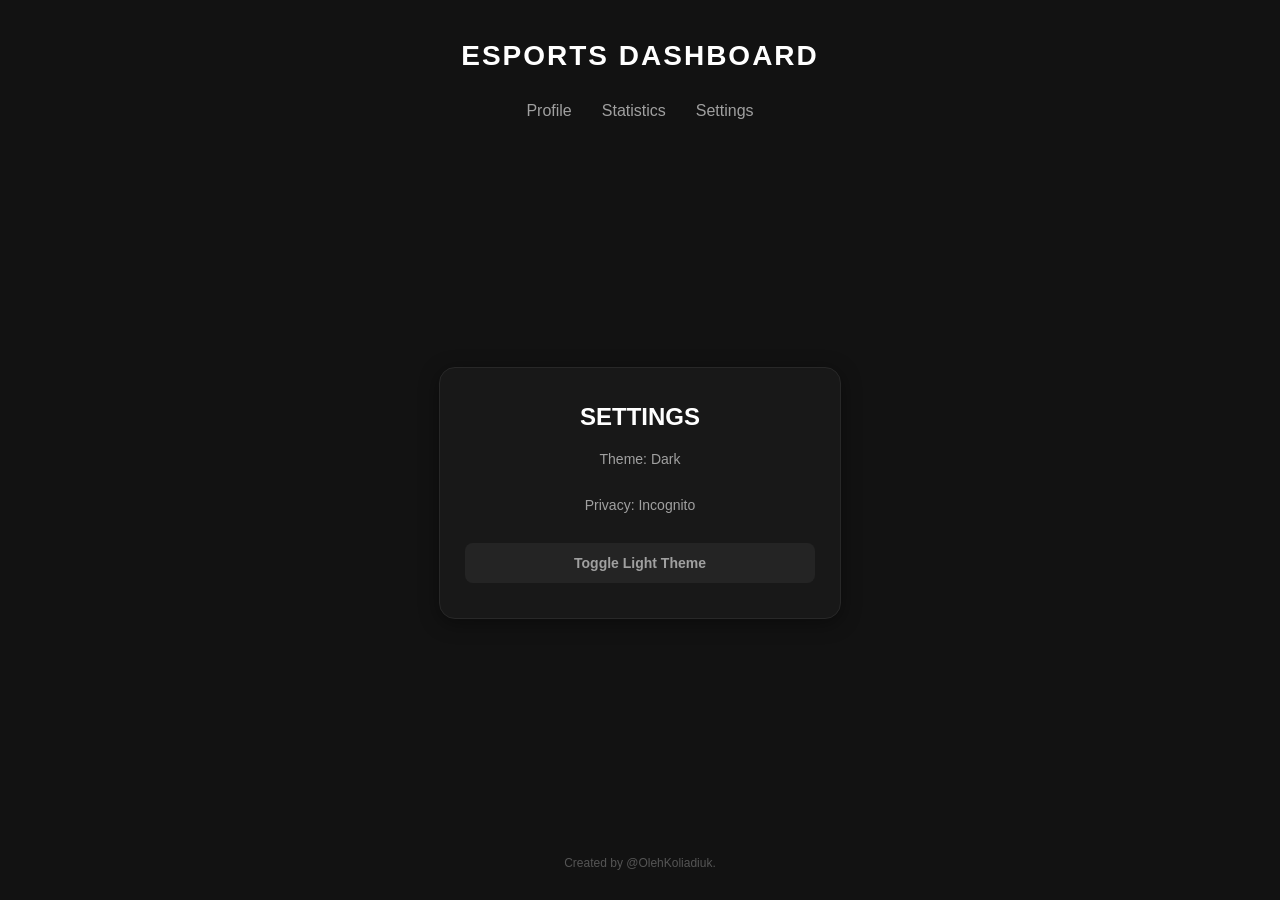
==== settings.html @ 88153d30 "Too lazy for normal structure" ====
<!DOCTYPE html>
<html lang="uk">
<head>
    <meta charset="UTF-8">
    <link rel="stylesheet" href="Profile.css">
    <script src="settings.js" defer></script>
    <title>Gamer Settings</title>
</head>
<body>
    
    <header>
        <h1>ESPORTS DASHBOARD</h1>
    </header>

    <nav>
        <a href="index.html" id="Profile">Profile</a>
        <a href="stats.html" id="Stats">Statistics</a>
        <a href="settings.html" id="Settings">Settings</a>
    </nav>

    <section>
        <div class="card">
            <h2>SETTINGS</h2>
            <p class="status" id="theme-text" style="margin-top: 20px;">Theme: Dark</p>
            <p class="status">Privacy: Incognito</p>
            <button id="toggle_theme_btn">Toggle Light Theme</button>
        </div>
    </section>

    <footer>
        <p>Created by @OlehKoliadiuk.</p>
    </footer>

</body>
</html>
---- Profile.css ----
body {
  background-color: var(--bg-color);
  font-family:
    -apple-system, BlinkMacSystemFont, "Segoe UI", Roboto, sans-serif;
  color: var(--text-color);
  margin: 0;
  display: flex;
  flex-direction: column;
  min-height: 100vh;
}

:root {
  --bg-color: #121212;
  --card-bg: #181818;
  --text-color: #ffffff;
  --text-muted: #a0a0a0;
}

header {
  text-align: center;
  padding: 40px 20px 20px 20px;
}

header h1 {
  font-size: 28px;
  font-weight: 800;
  letter-spacing: 2px;
  margin: 0;
  color: #ffffff;
}

nav {
  display: flex;
  justify-content: center;
  gap: 30px;
  padding: 10px 20px 40px 20px;
}

nav a {
  text-decoration: none;
  font-size: 16px;
  font-weight: 500;
  color: #a0a0a0;
  transition: color 0.3s ease;
}

nav a:hover {
  color: #ff4e00;
}

section {
  flex: 1;
  display: flex;
  justify-content: center;
  align-items: center;
  padding: 20px;
}

.card {
  width: 100%;
  max-width: 350px;
  background-color: var(--card-bg);
  border: 1px solid #282828;
  border-radius: 16px;
  padding: 35px 25px;
  text-align: center;
  box-shadow: 0 4px 20px rgba(0, 0, 0, 0.4);
  transition:
    border-color 0.3s ease,
    box-shadow 0.3s ease;
}

.card:hover {
  border-color: #ff4e00;
  box-shadow:
    0 20px 40px rgba(0, 0, 0, 0.6),
    0 0 30px rgba(255, 78, 0, 0.25);
}

.avatar {
  width: 90px;
  height: 90px;
  background-color: #242424;
  border-radius: 50%;
  margin: 0 auto 20px auto;
  border: 2px solid #282828;
  transition: border-color 0.3s ease;
}

.card:hover .avatar {
  border-color: #ff4e00;
}

.card h2 {
  margin: 0 0 8px 0;
  font-size: 24px;
  font-weight: 700;
}

.card .status {
  margin: 0 0 30px 0;
  font-size: 14px;
  color: #a0a0a0;
}

.card button {
  background-color: #242424;
  color: #a0a0a0;
  border: none;
  border-radius: 8px;
  padding: 12px 24px;
  font-size: 14px;
  font-weight: 600;
  cursor: pointer;
  width: 100%;
  transition:
    background-color 0.3s ease,
    color 0.3s ease,
    box-shadow 0.3s ease;
}

.card:hover button {
  background-color: #ff4e00;
  color: #ffffff;
  box-shadow: 0 4px 12px rgba(255, 78, 0, 0.3);
}

.card button:active {
  transform: scale(0.98);
}

footer {
  text-align: center;
  padding: 30px 20px;
}

footer p {
  margin: 0;
  font-size: 12px;
  color: #555555;
}

.avatar {
  width: 100px;
  height: 100px;
  margin: 0 auto 20px auto;
  background-color: #242424;
  border-radius: 50%;
  border: 2px solid #282828;
  position: relative;
  overflow: hidden;
  transition:
    border-color 0.3s ease,
    box-shadow 0.3s ease;
}

.card:hover .avatar {
  border-color: #ff4e00;
  box-shadow: 0 0 15px rgba(255, 78, 0, 0.3);
}

.avatar img {
  position: absolute;
  top: 0;
  left: 0;
  width: 100%;
  height: 100%;
  object-fit: cover;
}

body.light-theme {
  --bg-color: #f0f0f0;
  --card-bg: #ffffff;
  --text-color: #121212;
  --text-muted: #666666;
}

@media (max-width: 600px) {
  nav {
    flex-direction: column;
    gap: 15px;
    align-items: center;
  }
}
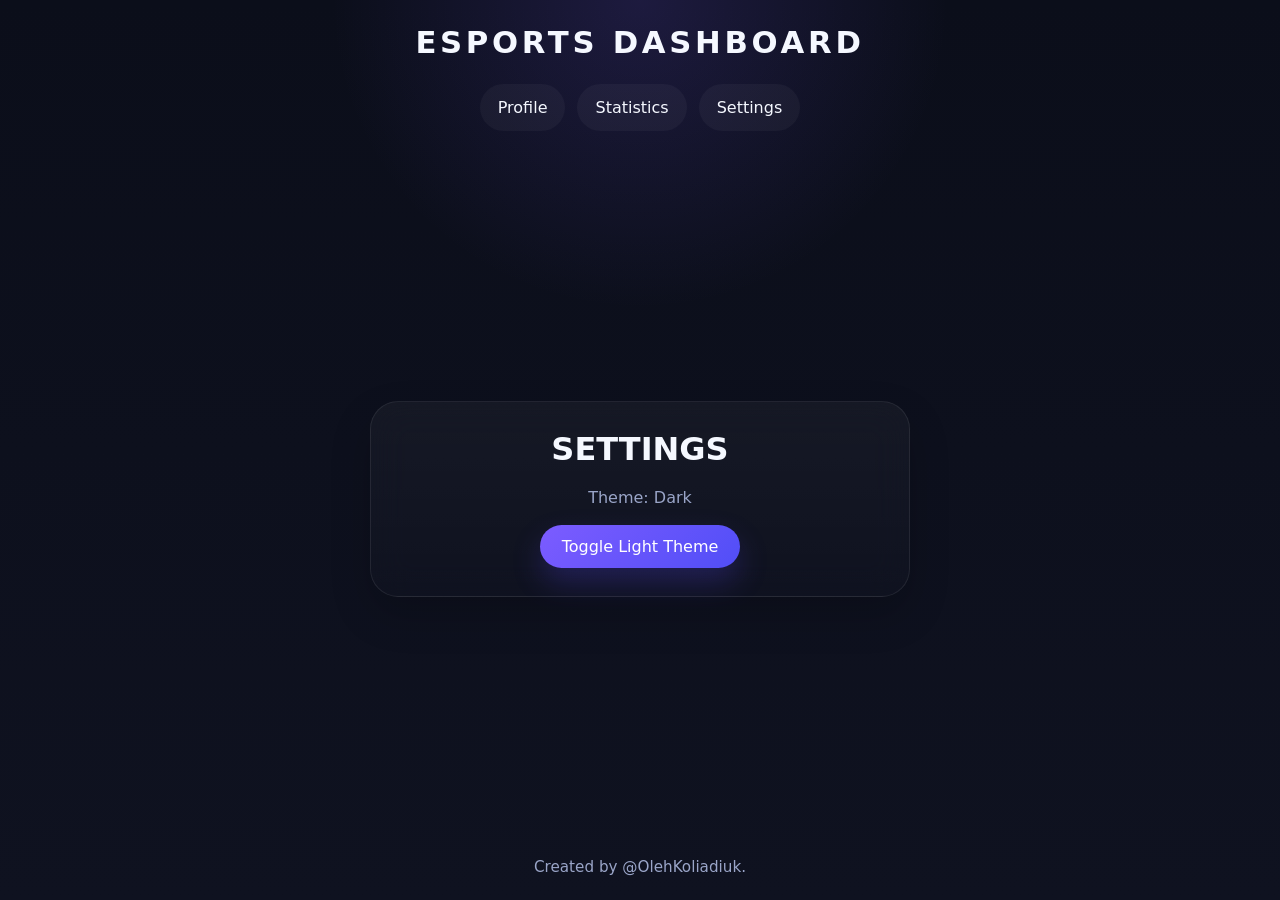
==== commit ab7e0c84: "feat: update project, just vide-coding with copilot." ====
--- a/settings.html
+++ b/settings.html
@@ -1,35 +1,33 @@
-<!DOCTYPE html>
+<!doctype html>
 <html lang="uk">
-<head>
-    <meta charset="UTF-8">
-    <link rel="stylesheet" href="Profile.css">
-    <script src="settings.js" defer></script>
-    <title>Gamer Settings</title>
-</head>
-<body>
-    
-    <header>
-        <h1>ESPORTS DASHBOARD</h1>
-    </header>
-
-    <nav>
-        <a href="index.html" id="Profile">Profile</a>
-        <a href="stats.html" id="Stats">Statistics</a>
-        <a href="settings.html" id="Settings">Settings</a>
-    </nav>
-
-    <section>
-        <div class="card">
+  <head>
+    <meta charset="UTF-8" />
+    <meta name="viewport" content="width=device-width, initial-scale=1.0" />
+    <link rel="stylesheet" href="assets/css/main.css" />
+    <link rel="stylesheet" href="assets/css/components.css" />
+    <script src="js/main.js" type="module" defer></script>
+    <title>Settings | Esports Dashboard</title>
+  </head>
+  <body>
+    <div class="page-shell">
+      <header><h1>ESPORTS DASHBOARD</h1></header>
+      <nav class="main-nav" aria-label="Main navigation">
+        <a href="index.html" class="nav-link">Profile</a>
+        <a href="stats.html" class="nav-link">Statistics</a>
+        <a href="settings.html" class="nav-link">Settings</a>
+      </nav>
+      <main class="content">
+        <section class="page-panel">
+          <div class="card">
             <h2>SETTINGS</h2>
-            <p class="status" id="theme-text" style="margin-top: 20px;">Theme: Dark</p>
-            <p class="status">Privacy: Incognito</p>
-            <button id="toggle_theme_btn">Toggle Light Theme</button>
-        </div>
-    </section>
-
-    <footer>
-        <p>Created by @OlehKoliadiuk.</p>
-    </footer>
-
-</body>
-</html>+            <p id="theme-text" style="margin-top: 20px">Theme: Dark</p>
+            <button id="toggle_theme_btn" class="btn primary">
+              Toggle Light Theme
+            </button>
+          </div>
+        </section>
+      </main>
+      <footer><p>Created by @OlehKoliadiuk.</p></footer>
+    </div>
+  </body>
+</html>
--- a/assets/css/main.css
+++ b/assets/css/main.css
@@ -0,0 +1,123 @@
+:root {
+  --bg: #0f1220;
+  --surface: #161b34;
+  --surface-strong: #1d2346;
+  --text: #f5f8ff;
+  --muted: #9aa5c8;
+  --accent: #7c5cff;
+  --shadow: 0 18px 40px rgba(0, 0, 0, 0.18);
+  --border: rgba(255, 255, 255, 0.08);
+}
+
+body {
+  margin: 0;
+  min-height: 100vh;
+  font-family:
+    Inter,
+    system-ui,
+    -apple-system,
+    BlinkMacSystemFont,
+    "Segoe UI",
+    sans-serif;
+  background:
+    radial-gradient(circle at top, rgba(124, 92, 255, 0.16), transparent 28%),
+    linear-gradient(180deg, #0b0e1a 0%, #0f1220 100%);
+  color: var(--text);
+}
+
+.light-theme {
+  --bg: #f7f8ff;
+  --surface: #ffffff;
+  --surface-strong: #f1f3ff;
+  --text: #111827;
+  --muted: #5f6d8e;
+  --accent: #5b53ff;
+  --shadow: 0 18px 40px rgba(17, 24, 39, 0.12);
+  --border: rgba(15, 23, 42, 0.08);
+  background:
+    radial-gradient(circle at top, rgba(91, 83, 255, 0.12), transparent 28%),
+    linear-gradient(180deg, #f8fafc 0%, #eff2ff 100%);
+}
+
+*,
+*::before,
+*::after {
+  box-sizing: border-box;
+}
+
+img {
+  max-width: 100%;
+  display: block;
+}
+
+button {
+  font: inherit;
+}
+
+.page-shell {
+  display: flex;
+  min-height: 100vh;
+  flex-direction: column;
+  align-items: center;
+  padding: 24px;
+}
+
+header {
+  margin-bottom: 24px;
+  text-align: center;
+}
+
+header h1 {
+  font-size: clamp(1.6rem, 2.4vw, 2.4rem);
+  letter-spacing: 0.12em;
+  margin: 0;
+}
+
+.content {
+  width: min(100%, 760px);
+}
+
+.page-panel {
+  display: grid;
+  place-items: center;
+  width: 100%;
+  min-height: calc(100vh - 220px);
+}
+
+.main-nav {
+  display: flex;
+  flex-wrap: wrap;
+  gap: 12px;
+  margin-bottom: 28px;
+}
+
+.content {
+  flex: 1;
+}
+
+.page-panel {
+  display: grid;
+  place-items: center;
+  min-height: calc(100vh - 220px);
+}
+
+footer {
+  text-align: center;
+  padding: 18px 0 0;
+  color: var(--muted);
+  font-size: 0.95rem;
+}
+
+@media (max-width: 680px) {
+  .page-shell {
+    padding: 18px;
+  }
+
+  .main-nav {
+    justify-content: center;
+  }
+
+  .page-panel {
+    min-height: auto;
+  }
+}
--- a/assets/css/components.css
+++ b/assets/css/components.css
@@ -0,0 +1,151 @@
+.card {
+  width: min(540px, 100%);
+  border: 1px solid var(--border);
+  border-radius: 28px;
+  background: linear-gradient(
+    180deg,
+    rgba(255, 255, 255, 0.04),
+    rgba(255, 255, 255, 0.01)
+  );
+  box-shadow: var(--shadow);
+  padding: 28px;
+  backdrop-filter: blur(18px);
+  margin: 0 auto;
+  text-align: center;
+}
+
+.profile-card {
+  text-align: center;
+}
+
+.avatar {
+  width: 130px;
+  height: 130px;
+  margin: 0 auto 22px;
+  border-radius: 50%;
+  overflow: hidden;
+  border: 1px solid rgba(255, 255, 255, 0.12);
+  background: rgba(255, 255, 255, 0.06);
+}
+
+.form-stack {
+  display: flex;
+  flex-direction: column;
+  gap: 14px;
+  align-items: center;
+  margin-top: 18px;
+}
+
+.form-stack label {
+  width: 100%;
+  font-size: 0.95rem;
+  color: var(--text);
+  text-align: left;
+}
+
+.form-stack input,
+.form-stack select {
+  width: 100%;
+  max-width: 420px;
+  border: 1px solid rgba(255, 255, 255, 0.16);
+  border-radius: 16px;
+  background: rgba(255, 255, 255, 0.05);
+  color: var(--text);
+  padding: 14px 18px;
+  outline: none;
+  transition:
+    border-color 0.18s ease,
+    box-shadow 0.18s ease;
+}
+
+.form-stack input:focus,
+.form-stack select:focus {
+  border-color: rgba(124, 92, 255, 0.45);
+  box-shadow: 0 0 0 4px rgba(124, 92, 255, 0.12);
+}
+
+.button-row {
+  display: flex;
+  gap: 12px;
+  flex-wrap: wrap;
+  justify-content: center;
+}
+
+.avatar img {
+  width: 100%;
+  height: 100%;
+  object-fit: cover;
+}
+
+.card h2 {
+  margin: 0 0 10px;
+  font-size: 2rem;
+}
+
+.card p {
+  margin: 0 0 18px;
+  color: var(--muted);
+}
+
+.status {
+  color: var(--text);
+  font-weight: 600;
+}
+
+.btn {
+  border: none;
+  border-radius: 999px;
+  padding: 12px 22px;
+  cursor: pointer;
+  transition:
+    transform 0.18s ease,
+    background-color 0.18s ease,
+    box-shadow 0.18s ease;
+}
+
+.btn:hover {
+  transform: translateY(-1px);
+}
+
+.btn.primary {
+  background: linear-gradient(135deg, var(--accent), #514ef7);
+  color: #fff;
+  box-shadow: 0 14px 30px rgba(92, 70, 255, 0.24);
+}
+
+.btn.secondary {
+  background: rgba(255, 255, 255, 0.06);
+  color: var(--text);
+}
+
+.main-nav .nav-link {
+  text-decoration: none;
+  color: var(--text);
+  padding: 14px 18px;
+  border-radius: 999px;
+  background: rgba(255, 255, 255, 0.04);
+  transition:
+    background-color 0.18s ease,
+    color 0.18s ease;
+}
+
+.main-nav .nav-link:hover,
+.main-nav .nav-link:focus-visible {
+  background: rgba(124, 92, 255, 0.16);
+  color: #fff;
+}
+
+footer p {
+  margin: 0;
+}
+
+@media (max-width: 520px) {
+  .card {
+    padding: 22px;
+  }
+
+  .main-nav .nav-link {
+    padding: 12px 16px;
+    font-size: 0.95rem;
+  }
+}
